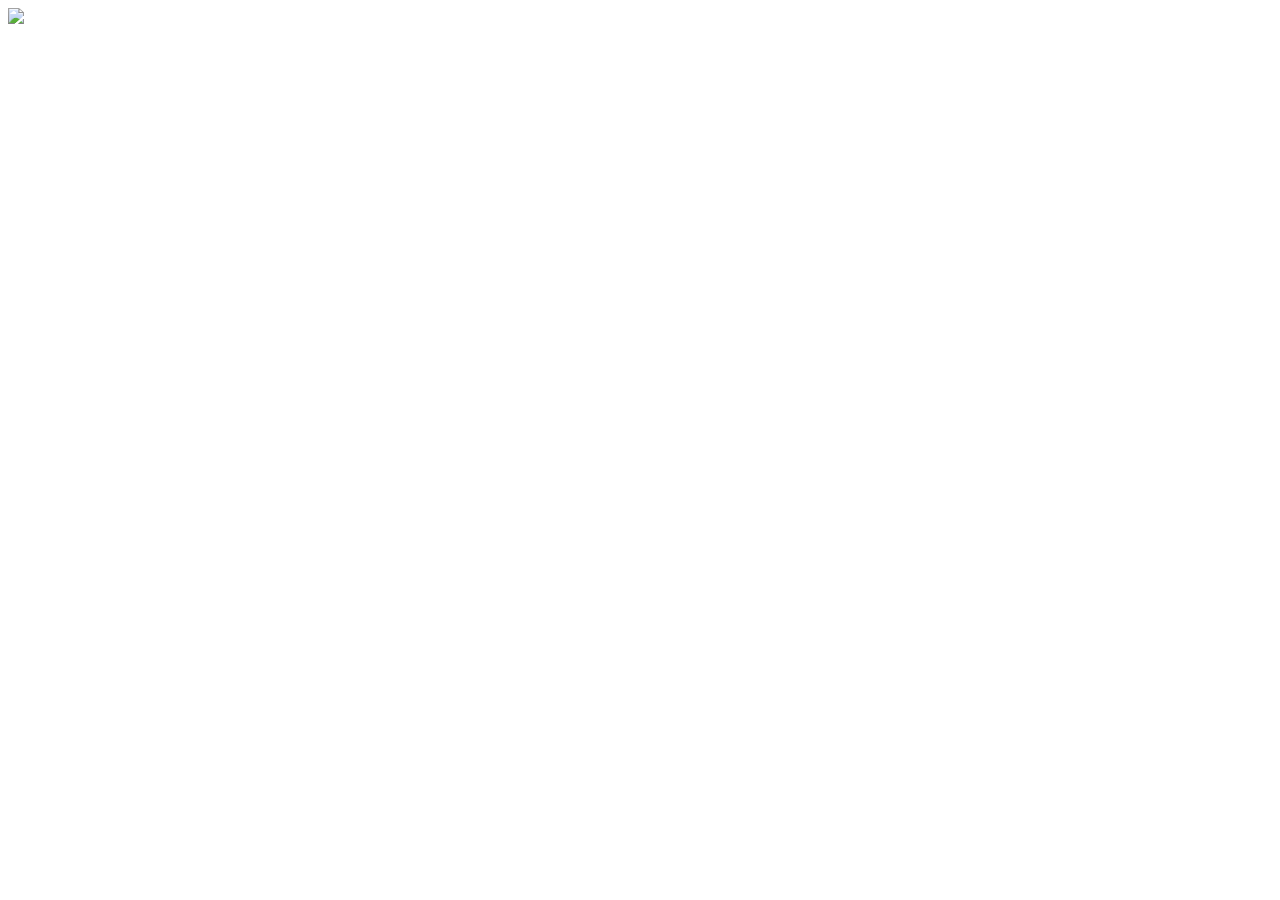
==== index.html @ 01d32044 "Add files via upload" ====
<!DOCTYPE html>
<html lang="ja">
<head>
<meta charset="UTF-8">
<title>Aone Run</title>
<link rel="stylesheet" href="style.css">
</head>
<body>

<img id="aone" src="aone.png">

<script src="script.js"></script>
</body>
</html>
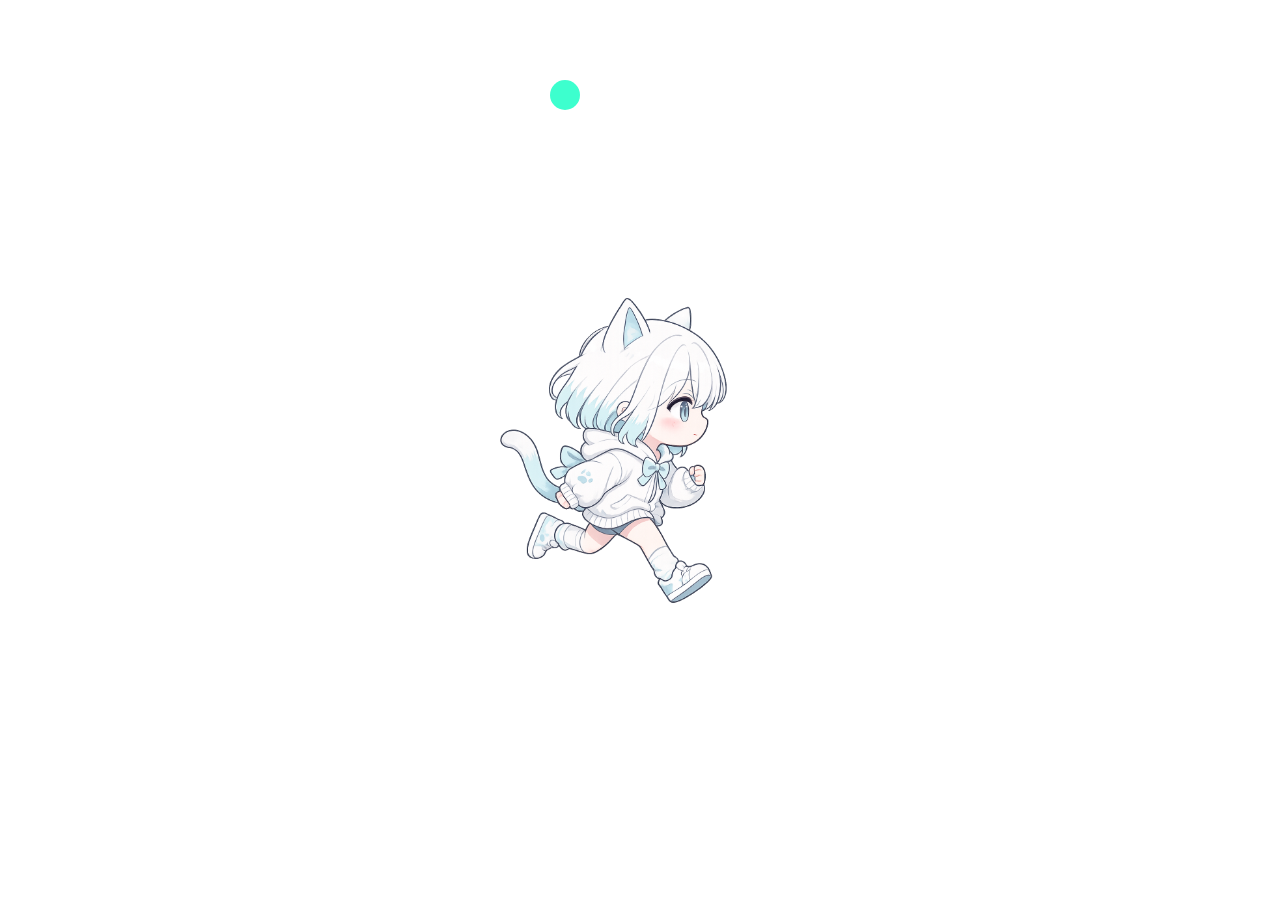
==== commit 9b59c65b: "Add files via upload" ====
--- a/index.html
+++ b/index.html
@@ -1,3 +1,7 @@
+<!DOCTYPE html>
+<html lang="ja">
+<head>
+<meta charset="UTF-8">
 <!DOCTYPE html>
 <html lang="ja">
 <head>
@@ -9,6 +13,9 @@
 
 <img id="aone" src="aone.png">
 
+<div id="bubble"></div>
+
 <script src="script.js"></script>
+
 </body>
 </html>
--- a/style.css
+++ b/style.css
@@ -0,0 +1,37 @@
+html, body{
+    margin:0;
+    width:100%;
+    height:100%;
+    overflow:hidden;
+    background:transparent;
+}
+
+body{
+    display:flex;
+    justify-content:center;
+    align-items:center;
+}
+
+#aone{
+    width: 500px;
+    height: 340px;
+    transform-origin:center bottom;
+    user-select:none;
+    pointer-events:none;
+}
+
+#bubble{
+  position: absolute;
+
+  /* あおねの右上に調整 */
+  left: 550px;
+  top: 80px;
+
+  background:rgb(61, 255, 206);
+  border-radius:20px;
+  padding:15px;
+  width:max-content;
+  max-width:300px;
+  font-size:20px;
+}
+
